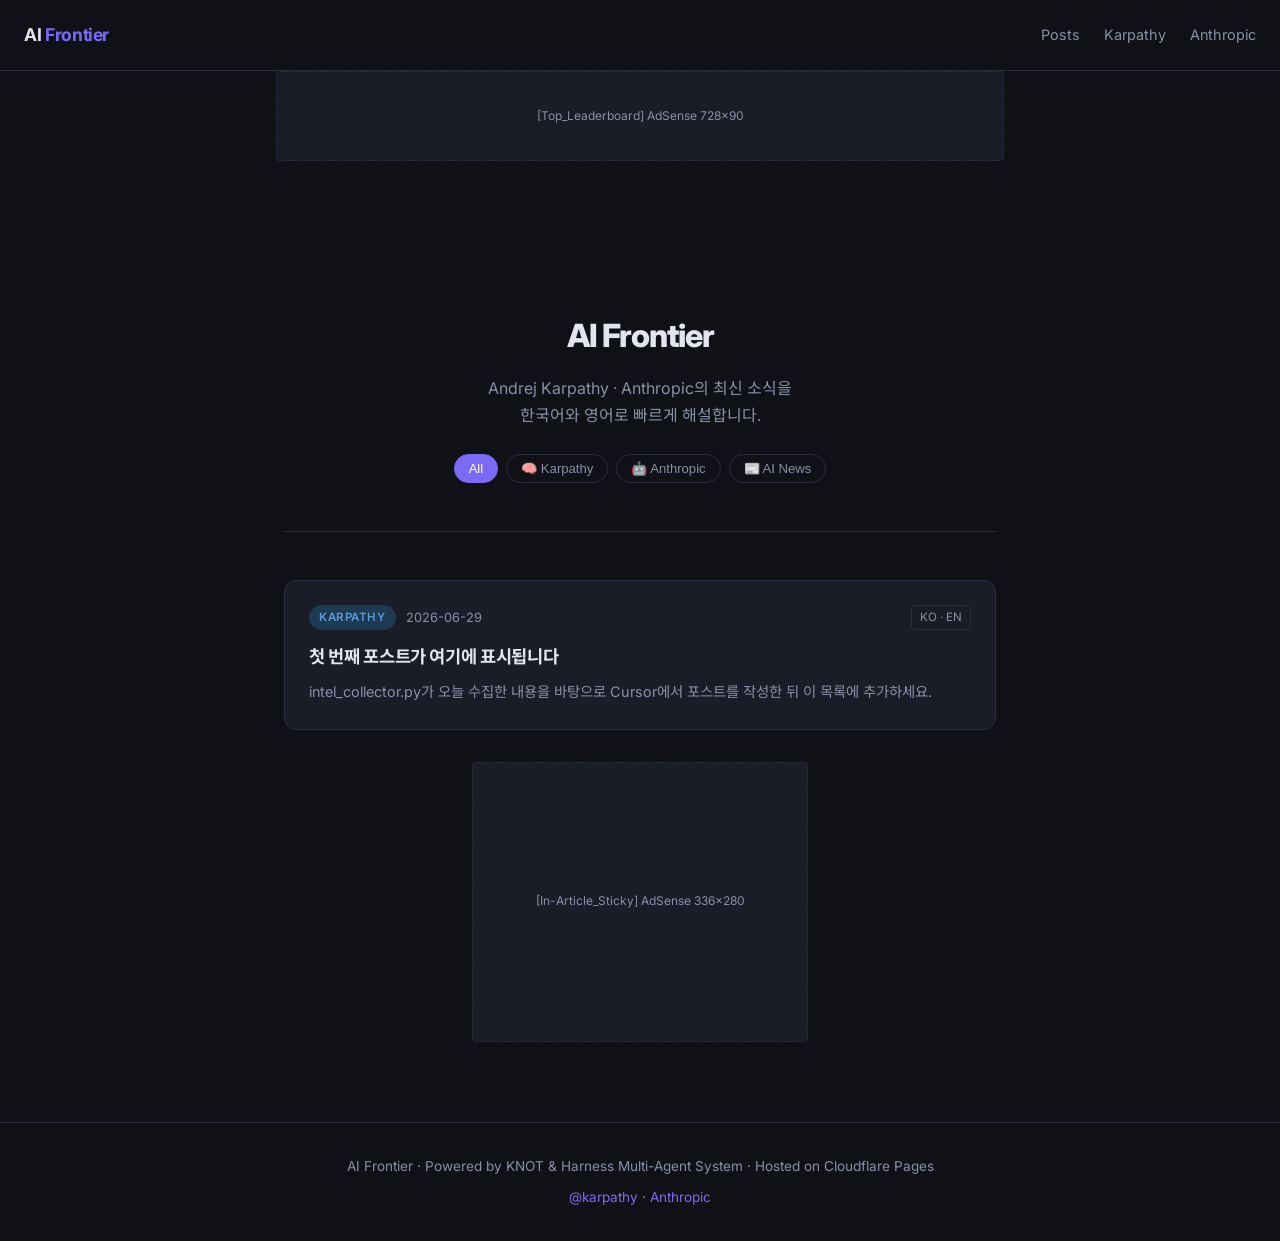
==== blog/index.html @ c92df94b "Initial commit: AI Frontier KNOT system Co-authored-by: Cursor <cursoragent@cursor.com>" ====
<!DOCTYPE html>
<html lang="ko">
<head>
  <meta charset="UTF-8">
  <meta name="viewport" content="width=device-width, initial-scale=1.0">
  <title>AI Frontier — Karpathy · Anthropic 최신 인사이트</title>
  <meta name="description" content="Andrej Karpathy와 Anthropic의 최신 AI 연구·발표를 한국어와 영어로 빠르게 해설합니다.">
  <meta property="og:title" content="AI Frontier — Karpathy · Anthropic 인사이트">
  <meta property="og:description" content="AI 최전선의 소식을 한/영으로 해설하는 블로그">
  <meta property="og:type" content="website">
  <link rel="stylesheet" href="assets/css/style.css">
  <link rel="preconnect" href="https://fonts.googleapis.com">
  <link href="https://fonts.googleapis.com/css2?family=Inter:wght@400;600;700;800&family=Noto+Sans+KR:wght@400;600;700&display=swap" rel="stylesheet">

  <!-- Google AdSense — 발급 후 data-ad-client 교체 -->
  <!-- <script async src="https://pagead2.googlesyndication.com/pagead/js/adsbygoogle.js?client=ca-pub-XXXXXXXXXXXXXXXX" crossorigin="anonymous"></script> -->

  <script type="application/ld+json">
  {
    "@context": "https://schema.org",
    "@type": "Blog",
    "name": "AI Frontier",
    "description": "Andrej Karpathy와 Anthropic 최신 인사이트 한/영 해설 블로그",
    "url": "https://ai-frontier.pages.dev",
    "inLanguage": ["ko", "en"]
  }
  </script>
</head>
<body>

<!-- ─── Header ─────────────────────────────────────── -->
<header class="site-header">
  <a href="index.html" class="site-title">AI <span>Frontier</span></a>
  <nav>
    <a href="#posts">Posts</a>
    <a href="https://x.com/karpathy" target="_blank">Karpathy</a>
    <a href="https://www.anthropic.com/news" target="_blank">Anthropic</a>
  </nav>
</header>

<!-- ─── Top Leaderboard Ad ─────────────────────────── -->
<div class="ad-leaderboard">
  <!-- [Top_Leaderboard] 728×90 AdSense -->
  <!-- <ins class="adsbygoogle" style="display:block" data-ad-client="ca-pub-XXXX" data-ad-slot="XXXX" data-ad-format="auto"></ins> -->
  [Top_Leaderboard] AdSense 728×90
</div>

<!-- ─── Hero ───────────────────────────────────────── -->
<main>
  <section class="hero">
    <h1>AI Frontier</h1>
    <p>Andrej Karpathy · Anthropic의 최신 소식을<br>한국어와 영어로 빠르게 해설합니다.</p>
    <div class="tag-filter">
      <button class="tag-btn active" onclick="filterPosts('all')">All</button>
      <button class="tag-btn karpathy" onclick="filterPosts('karpathy')">🧠 Karpathy</button>
      <button class="tag-btn anthropic" onclick="filterPosts('anthropic')">🤖 Anthropic</button>
      <button class="tag-btn news" onclick="filterPosts('news')">📰 AI News</button>
    </div>
  </section>

  <!-- ─── Post Grid ────────────────────────────────── -->
  <section id="posts" class="post-grid">

    <!-- 샘플 카드 — 첫 포스트 발행 후 교체 -->
    <article class="post-card" data-category="karpathy">
      <div class="post-card-meta">
        <span class="post-tag karpathy">Karpathy</span>
        <span class="post-date">2026-06-29</span>
        <span class="lang-badge">KO · EN</span>
      </div>
      <h2><a href="posts/first-post.html">첫 번째 포스트가 여기에 표시됩니다</a></h2>
      <p>intel_collector.py가 오늘 수집한 내용을 바탕으로 Cursor에서 포스트를 작성한 뒤 이 목록에 추가하세요.</p>
    </article>

  </section>

  <!-- ─── In-Article Ad ─────────────────────────────── -->
  <div class="ad-in-article">
    <!-- [In-Article_Sticky] 336×280 AdSense -->
    <!-- <ins class="adsbygoogle" ...></ins> -->
    [In-Article_Sticky] AdSense 336×280
  </div>

</main>

<!-- ─── Footer ─────────────────────────────────────── -->
<footer>
  <p>AI Frontier · Powered by KNOT &amp; Harness Multi-Agent System · Hosted on Cloudflare Pages</p>
  <p style="margin-top:8px"><a href="https://x.com/karpathy">@karpathy</a> · <a href="https://www.anthropic.com">Anthropic</a></p>
</footer>

<script>
function filterPosts(category) {
  document.querySelectorAll('.tag-btn').forEach(b => b.classList.remove('active'));
  event.target.classList.add('active');

  document.querySelectorAll('.post-card').forEach(card => {
    if (category === 'all' || card.dataset.category === category) {
      card.style.display = '';
    } else {
      card.style.display = 'none';
    }
  });
}
</script>

</body>
</html>
---- blog/assets/css/style.css ----
/* ─── Reset & Base ──────────────────────────────────────────── */
*, *::before, *::after { box-sizing: border-box; margin: 0; padding: 0; }

:root {
  --bg: #0f1117;
  --surface: #1a1d27;
  --border: #2a2d3a;
  --accent: #7c6af7;
  --accent-hover: #9d8fff;
  --text: #e2e4f0;
  --text-muted: #8a8fa8;
  --karpathy: #5b9bd5;
  --anthropic: #e5825a;
  --news: #4caf7d;
  --font: 'Inter', 'Noto Sans KR', system-ui, sans-serif;
  --max-w: 760px;
}

body {
  font-family: var(--font);
  background: var(--bg);
  color: var(--text);
  line-height: 1.7;
  font-size: 16px;
}

a { color: var(--accent); text-decoration: none; }
a:hover { color: var(--accent-hover); text-decoration: underline; }

/* ─── Layout ────────────────────────────────────────────────── */
.site-header {
  border-bottom: 1px solid var(--border);
  padding: 20px 24px;
  display: flex;
  align-items: center;
  justify-content: space-between;
  position: sticky;
  top: 0;
  background: var(--bg);
  z-index: 100;
}

.site-title {
  font-size: 1.1rem;
  font-weight: 700;
  color: var(--text);
  letter-spacing: -0.02em;
}

.site-title span { color: var(--accent); }

nav a {
  color: var(--text-muted);
  font-size: 0.9rem;
  margin-left: 20px;
  transition: color 0.2s;
}
nav a:hover { color: var(--text); text-decoration: none; }

main { max-width: var(--max-w); margin: 0 auto; padding: 48px 24px; }

footer {
  border-top: 1px solid var(--border);
  text-align: center;
  padding: 32px 24px;
  color: var(--text-muted);
  font-size: 0.85rem;
}

/* ─── AdSense Zones ─────────────────────────────────────────── */
.ad-leaderboard {
  width: 100%; max-width: 728px; height: 90px;
  background: var(--surface);
  border: 1px dashed var(--border);
  display: flex; align-items: center; justify-content: center;
  color: var(--text-muted); font-size: 0.75rem;
  margin: 0 auto 40px;
  border-radius: 4px;
}

.ad-in-article {
  width: 100%; max-width: 336px; height: 280px;
  background: var(--surface);
  border: 1px dashed var(--border);
  display: flex; align-items: center; justify-content: center;
  color: var(--text-muted); font-size: 0.75rem;
  margin: 32px auto;
  border-radius: 4px;
}

.ad-skyscraper {
  width: 160px; height: 600px;
  background: var(--surface);
  border: 1px dashed var(--border);
  display: flex; align-items: center; justify-content: center;
  color: var(--text-muted); font-size: 0.75rem;
  border-radius: 4px;
  flex-shrink: 0;
}

/* ─── Home — Post List ──────────────────────────────────────── */
.hero {
  text-align: center;
  padding: 60px 0 48px;
  border-bottom: 1px solid var(--border);
  margin-bottom: 48px;
}

.hero h1 {
  font-size: 2rem;
  font-weight: 800;
  letter-spacing: -0.04em;
  margin-bottom: 12px;
}

.hero p {
  color: var(--text-muted);
  font-size: 1rem;
  max-width: 480px;
  margin: 0 auto 24px;
}

.tag-filter {
  display: flex;
  gap: 8px;
  justify-content: center;
  flex-wrap: wrap;
}

.tag-btn {
  padding: 6px 14px;
  border-radius: 999px;
  border: 1px solid var(--border);
  background: transparent;
  color: var(--text-muted);
  font-size: 0.82rem;
  cursor: pointer;
  transition: all 0.2s;
}
.tag-btn:hover, .tag-btn.active { background: var(--accent); color: #fff; border-color: var(--accent); }
.tag-btn.karpathy.active  { background: var(--karpathy); border-color: var(--karpathy); }
.tag-btn.anthropic.active { background: var(--anthropic); border-color: var(--anthropic); }
.tag-btn.news.active      { background: var(--news); border-color: var(--news); }

.post-grid { display: grid; gap: 24px; }

.post-card {
  background: var(--surface);
  border: 1px solid var(--border);
  border-radius: 12px;
  padding: 24px;
  transition: border-color 0.2s, transform 0.2s;
}
.post-card:hover { border-color: var(--accent); transform: translateY(-2px); }

.post-card-meta {
  display: flex;
  align-items: center;
  gap: 10px;
  margin-bottom: 12px;
}

.post-tag {
  font-size: 0.72rem;
  font-weight: 600;
  padding: 3px 10px;
  border-radius: 999px;
  text-transform: uppercase;
  letter-spacing: 0.05em;
}
.post-tag.karpathy  { background: #1e3a52; color: var(--karpathy); }
.post-tag.anthropic { background: #3d2318; color: var(--anthropic); }
.post-tag.news      { background: #1a3328; color: var(--news); }

.post-date { font-size: 0.8rem; color: var(--text-muted); }

.post-card h2 { font-size: 1.1rem; font-weight: 700; margin-bottom: 8px; letter-spacing: -0.02em; }
.post-card p  { font-size: 0.9rem; color: var(--text-muted); }

.post-card a { color: inherit; }
.post-card a:hover { text-decoration: none; }

.lang-badge {
  margin-left: auto;
  font-size: 0.72rem;
  color: var(--text-muted);
  border: 1px solid var(--border);
  padding: 2px 8px;
  border-radius: 4px;
}

/* ─── Post Page ─────────────────────────────────────────────── */
.post-layout {
  display: grid;
  grid-template-columns: 1fr 160px;
  gap: 40px;
  align-items: start;
}

@media (max-width: 680px) {
  .post-layout { grid-template-columns: 1fr; }
  .ad-skyscraper { display: none; }
}

.post-header { margin-bottom: 36px; }

.post-header .post-tag { display: inline-block; margin-bottom: 16px; }

.post-header h1 {
  font-size: 1.75rem;
  font-weight: 800;
  letter-spacing: -0.04em;
  line-height: 1.3;
  margin-bottom: 16px;
}

.post-header .byline {
  color: var(--text-muted);
  font-size: 0.85rem;
  display: flex;
  align-items: center;
  gap: 16px;
}

.lang-toggle {
  display: flex;
  gap: 4px;
  border: 1px solid var(--border);
  border-radius: 6px;
  overflow: hidden;
  width: fit-content;
  margin-bottom: 32px;
}
.lang-toggle button {
  padding: 6px 16px;
  background: transparent;
  border: none;
  color: var(--text-muted);
  font-size: 0.85rem;
  cursor: pointer;
  transition: all 0.15s;
}
.lang-toggle button.active { background: var(--accent); color: #fff; }

.post-hero-img {
  width: 100%;
  aspect-ratio: 16/9;
  object-fit: cover;
  border-radius: 12px;
  margin-bottom: 36px;
  background: var(--surface);
}

.post-content { font-size: 1rem; line-height: 1.85; }
.post-content h2 { font-size: 1.25rem; font-weight: 700; margin: 36px 0 12px; letter-spacing: -0.02em; }
.post-content h3 { font-size: 1.05rem; font-weight: 600; margin: 24px 0 8px; }
.post-content p  { margin-bottom: 20px; }
.post-content ul, .post-content ol { margin: 0 0 20px 24px; }
.post-content li { margin-bottom: 6px; }
.post-content code {
  background: var(--surface);
  padding: 2px 6px;
  border-radius: 4px;
  font-size: 0.88em;
  color: var(--accent-hover);
}
.post-content pre {
  background: var(--surface);
  border: 1px solid var(--border);
  padding: 20px;
  border-radius: 8px;
  overflow-x: auto;
  margin-bottom: 20px;
}
.post-content blockquote {
  border-left: 3px solid var(--accent);
  padding-left: 16px;
  color: var(--text-muted);
  margin-bottom: 20px;
}

.post-nav {
  display: grid;
  grid-template-columns: 1fr 1fr;
  gap: 16px;
  margin-top: 60px;
  padding-top: 32px;
  border-top: 1px solid var(--border);
}
.post-nav a {
  background: var(--surface);
  border: 1px solid var(--border);
  border-radius: 8px;
  padding: 16px;
  font-size: 0.88rem;
  color: var(--text);
}
.post-nav a:hover { border-color: var(--accent); text-decoration: none; }
.post-nav .label { font-size: 0.72rem; color: var(--text-muted); margin-bottom: 6px; }
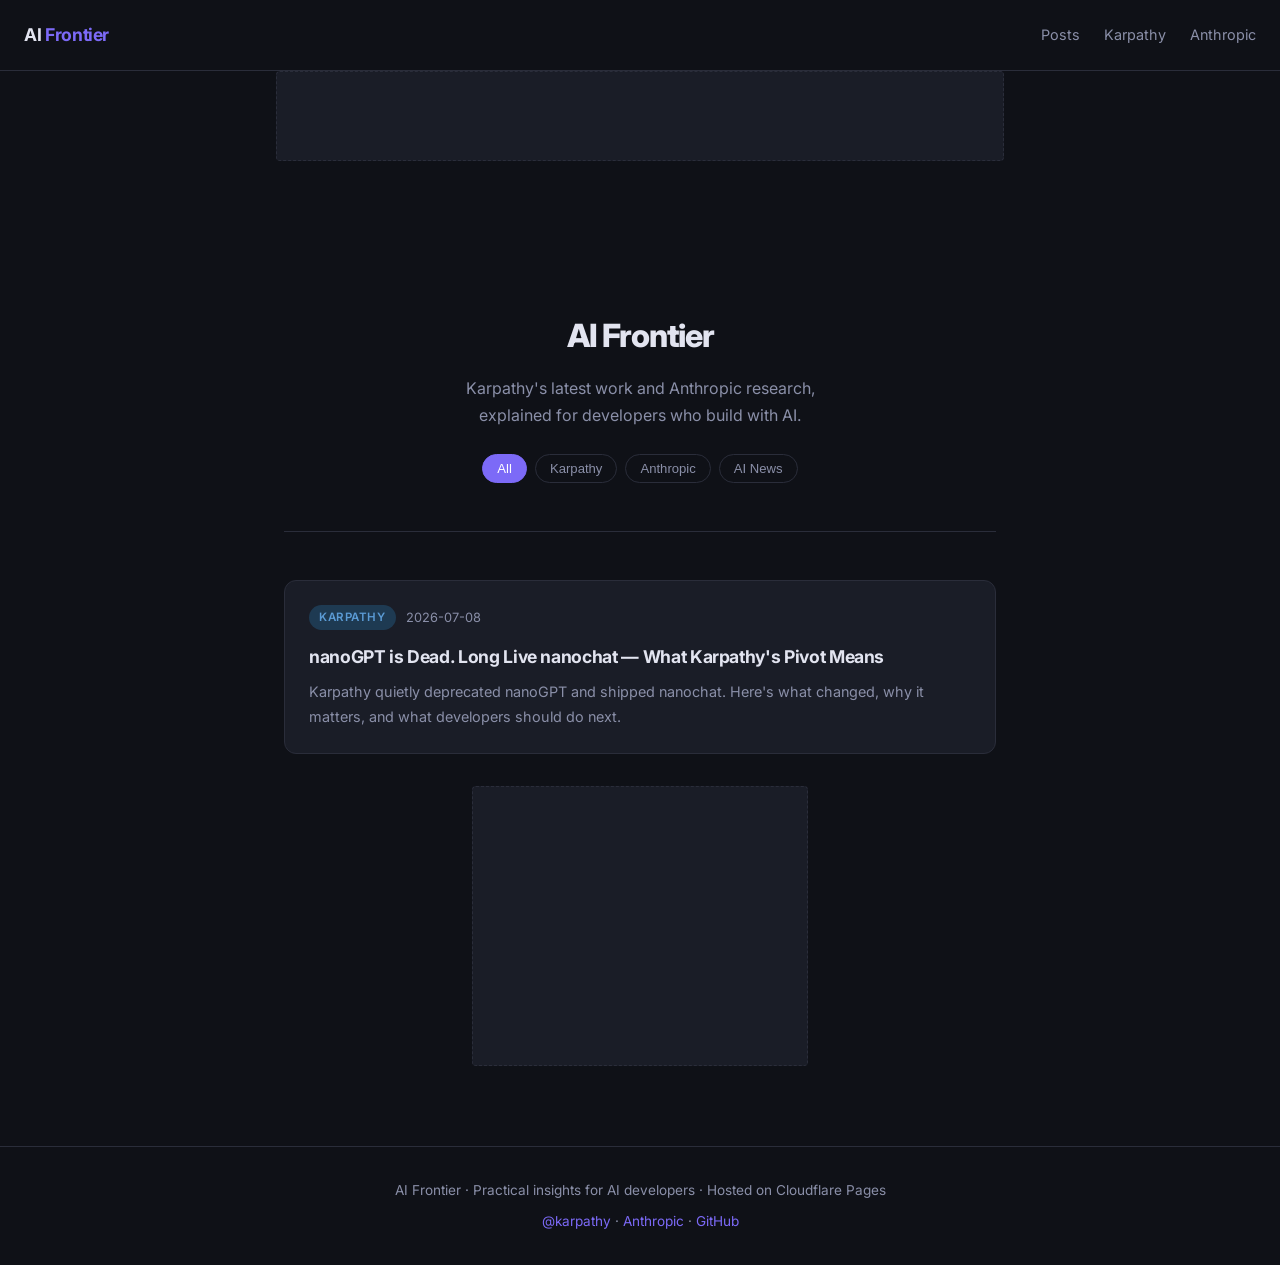
==== commit 71c58277: "First post: nanoGPT to nanochat — English-only blog relaunch Co-authored-by: Cursor <cursoragent@cur" ====
--- a/blog/index.html
+++ b/blog/index.html
@@ -1,18 +1,19 @@
 <!DOCTYPE html>
-<html lang="ko">
+<html lang="en">
 <head>
   <meta charset="UTF-8">
   <meta name="viewport" content="width=device-width, initial-scale=1.0">
-  <title>AI Frontier — Karpathy · Anthropic 최신 인사이트</title>
-  <meta name="description" content="Andrej Karpathy와 Anthropic의 최신 AI 연구·발표를 한국어와 영어로 빠르게 해설합니다.">
-  <meta property="og:title" content="AI Frontier — Karpathy · Anthropic 인사이트">
-  <meta property="og:description" content="AI 최전선의 소식을 한/영으로 해설하는 블로그">
+  <title>AI Frontier — Karpathy & Anthropic Insights, Explained</title>
+  <meta name="description" content="Deep dives into Andrej Karpathy's latest work and Anthropic research. Practical AI insights for developers and builders.">
+  <meta property="og:title" content="AI Frontier — Karpathy & Anthropic Insights">
+  <meta property="og:description" content="Practical AI insights for developers: Karpathy projects, Anthropic Claude, and open-source LLM tools.">
   <meta property="og:type" content="website">
+  <meta property="og:url" content="https://ai-frontier-eni.pages.dev">
   <link rel="stylesheet" href="assets/css/style.css">
   <link rel="preconnect" href="https://fonts.googleapis.com">
-  <link href="https://fonts.googleapis.com/css2?family=Inter:wght@400;600;700;800&family=Noto+Sans+KR:wght@400;600;700&display=swap" rel="stylesheet">
+  <link href="https://fonts.googleapis.com/css2?family=Inter:wght@400;600;700;800&display=swap" rel="stylesheet">
 
-  <!-- Google AdSense — 발급 후 data-ad-client 교체 -->
+  <!-- Google AdSense — replace data-ad-client after approval -->
   <!-- <script async src="https://pagead2.googlesyndication.com/pagead/js/adsbygoogle.js?client=ca-pub-XXXXXXXXXXXXXXXX" crossorigin="anonymous"></script> -->
 
   <script type="application/ld+json">
@@ -20,9 +21,9 @@
     "@context": "https://schema.org",
     "@type": "Blog",
     "name": "AI Frontier",
-    "description": "Andrej Karpathy와 Anthropic 최신 인사이트 한/영 해설 블로그",
-    "url": "https://ai-frontier.pages.dev",
-    "inLanguage": ["ko", "en"]
+    "description": "Practical AI insights for developers: Karpathy projects, Anthropic Claude, and open-source LLM tools.",
+    "url": "https://ai-frontier-eni.pages.dev",
+    "inLanguage": "en"
   }
   </script>
 </head>
@@ -42,34 +43,31 @@
 <div class="ad-leaderboard">
   <!-- [Top_Leaderboard] 728×90 AdSense -->
   <!-- <ins class="adsbygoogle" style="display:block" data-ad-client="ca-pub-XXXX" data-ad-slot="XXXX" data-ad-format="auto"></ins> -->
-  [Top_Leaderboard] AdSense 728×90
 </div>
 
 <!-- ─── Hero ───────────────────────────────────────── -->
 <main>
   <section class="hero">
     <h1>AI Frontier</h1>
-    <p>Andrej Karpathy · Anthropic의 최신 소식을<br>한국어와 영어로 빠르게 해설합니다.</p>
+    <p>Karpathy's latest work and Anthropic research,<br>explained for developers who build with AI.</p>
     <div class="tag-filter">
       <button class="tag-btn active" onclick="filterPosts('all')">All</button>
-      <button class="tag-btn karpathy" onclick="filterPosts('karpathy')">🧠 Karpathy</button>
-      <button class="tag-btn anthropic" onclick="filterPosts('anthropic')">🤖 Anthropic</button>
-      <button class="tag-btn news" onclick="filterPosts('news')">📰 AI News</button>
+      <button class="tag-btn karpathy" onclick="filterPosts('karpathy')">Karpathy</button>
+      <button class="tag-btn anthropic" onclick="filterPosts('anthropic')">Anthropic</button>
+      <button class="tag-btn news" onclick="filterPosts('news')">AI News</button>
     </div>
   </section>
 
   <!-- ─── Post Grid ────────────────────────────────── -->
   <section id="posts" class="post-grid">
 
-    <!-- 샘플 카드 — 첫 포스트 발행 후 교체 -->
     <article class="post-card" data-category="karpathy">
       <div class="post-card-meta">
         <span class="post-tag karpathy">Karpathy</span>
-        <span class="post-date">2026-06-29</span>
-        <span class="lang-badge">KO · EN</span>
+        <span class="post-date">2026-07-08</span>
       </div>
-      <h2><a href="posts/first-post.html">첫 번째 포스트가 여기에 표시됩니다</a></h2>
-      <p>intel_collector.py가 오늘 수집한 내용을 바탕으로 Cursor에서 포스트를 작성한 뒤 이 목록에 추가하세요.</p>
+      <h2><a href="posts/nanogpt-to-nanochat.html">nanoGPT is Dead. Long Live nanochat — What Karpathy's Pivot Means</a></h2>
+      <p>Karpathy quietly deprecated nanoGPT and shipped nanochat. Here's what changed, why it matters, and what developers should do next.</p>
     </article>
 
   </section>
@@ -78,28 +76,22 @@
   <div class="ad-in-article">
     <!-- [In-Article_Sticky] 336×280 AdSense -->
     <!-- <ins class="adsbygoogle" ...></ins> -->
-    [In-Article_Sticky] AdSense 336×280
   </div>
 
 </main>
 
 <!-- ─── Footer ─────────────────────────────────────── -->
 <footer>
-  <p>AI Frontier · Powered by KNOT &amp; Harness Multi-Agent System · Hosted on Cloudflare Pages</p>
-  <p style="margin-top:8px"><a href="https://x.com/karpathy">@karpathy</a> · <a href="https://www.anthropic.com">Anthropic</a></p>
+  <p>AI Frontier · Practical insights for AI developers · Hosted on Cloudflare Pages</p>
+  <p style="margin-top:8px"><a href="https://x.com/karpathy">@karpathy</a> · <a href="https://www.anthropic.com">Anthropic</a> · <a href="https://github.com/geonchicshin-rgb/ai-frontier">GitHub</a></p>
 </footer>
 
 <script>
 function filterPosts(category) {
   document.querySelectorAll('.tag-btn').forEach(b => b.classList.remove('active'));
   event.target.classList.add('active');
-
   document.querySelectorAll('.post-card').forEach(card => {
-    if (category === 'all' || card.dataset.category === category) {
-      card.style.display = '';
-    } else {
-      card.style.display = 'none';
-    }
+    card.style.display = (category === 'all' || card.dataset.category === category) ? '' : 'none';
   });
 }
 </script>
